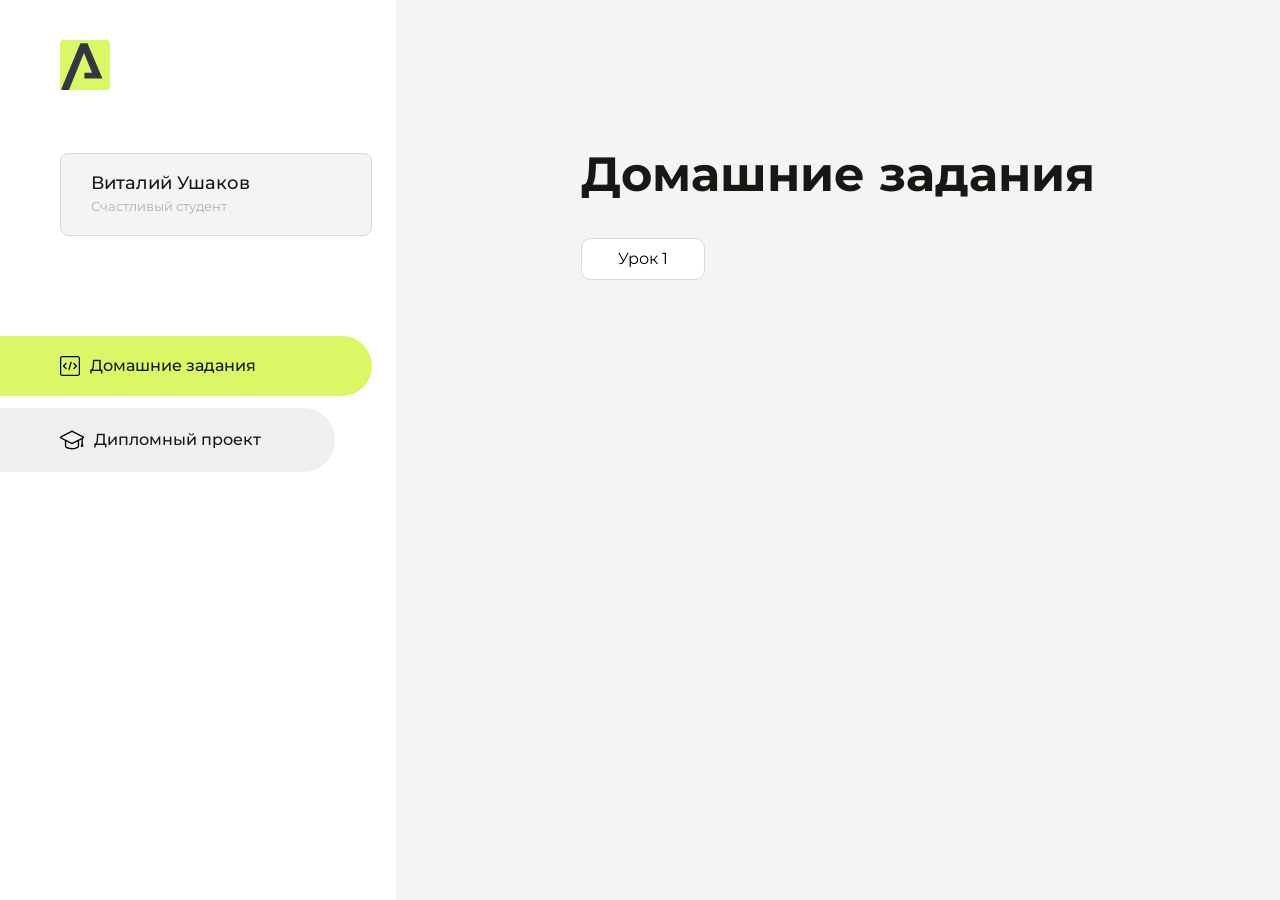
==== index.html @ c089cc8d "Мо1 первый GIT" ====
<!DOCTYPE html>
<html lang="en">
<head>
    <meta charset="UTF-8">
    <meta name="viewport" content="width=device-width, initial-scale=1.0">
    <title>Домашняя работа</title>
    <link rel="shortcut icon" href="src/logo.ico" type="image/x-icon">
    <link rel="preconnect" href="https://fonts.googleapis.com">
    <link rel="preconnect" href="https://fonts.gstatic.com" crossorigin>
    <link href="https://fonts.googleapis.com/css2?family=Montserrat:wght@400;500;700&family=Rubik:wght@500&display=swap"
          rel="stylesheet">
    <link rel="stylesheet" href="src/style.css">
</head>
<body id="body">
<div class="overlay" id="overlay"></div>
<div class="layout">
    <div class="burger" id="burger">
        <svg viewBox="0 0 24 24" fill="none" xmlns="http://www.w3.org/2000/svg">
            <g id="SVGRepo_bgCarrier" stroke-width="0"></g>
            <g id="SVGRepo_tracerCarrier" stroke-linecap="round" stroke-linejoin="round"></g>
            <g id="SVGRepo_iconCarrier">
                <path d="M4 18L20 18" stroke="#DAF765" stroke-width="2" stroke-linecap="round"></path>
                <path d="M4 12L20 12" stroke="#DAF765" stroke-width="2" stroke-linecap="round"></path>
                <path d="M4 6L20 6" stroke="#DAF765" stroke-width="2" stroke-linecap="round"></path>
            </g>
        </svg>
    </div>
    <aside class="sidebar" id="sidebar">
        <div class="sidebar__inner">
            <div class="logo">
                <svg width="50" height="50" viewBox="0 0 50 50" fill="none" xmlns="http://www.w3.org/2000/svg">
                    <g clip-path="url(#clip0_513_74730)">
                        <path d="M46.17 -0.257004H3.83C1.57281 -0.257004 -0.257 1.57281 -0.257 3.83V46.17C-0.257 48.4272 1.57281 50.257 3.83 50.257H46.17C48.4272 50.257 50.257 48.4272 50.257 46.17V3.83C50.257 1.57281 48.4272 -0.257004 46.17 -0.257004Z"
                              fill="#DAF765"/>
                        <path d="M24.375 38.4H42.461L27.441 3.1585H20.4355C20.4355 3.1585 6.7895 35.881 1.1945 49.294C2.015 50.0275 3.0945 50.257 3.6945 50.257H8.8445L23.954 13.07L32.0465 32.8285H24.375V38.4Z"
                              fill="#323843"/>
                    </g>
                    <defs>
                        <clipPath id="clip0_513_74730">
                            <rect width="50" height="50" fill="white"/>
                        </clipPath>
                    </defs>
                </svg>
            </div>
            <div class="sidebar__user">
                <div class="sidebar__name">Виталий Ушаков</div>
                <div class="sidebar__text">Счастливый студент</div>
            </div>
            <div class="sidebar__tabs">
                <div class="sidebar__item">
                    <button class="sidebar__button active" id="tasks">
                        <svg xmlns="http://www.w3.org/2000/svg" width="20" height="20" viewBox="0 0 20 20" fill="none">
                            <g clip-path="url(#clip0_704_74543)">
                                <path d="M17.7083 20H2.29167C1.0275 20 0 18.9725 0 17.7083V2.29167C0 1.0275 1.0275 0 2.29167 0H17.7083C18.9725 0 20 1.0275 20 2.29167V17.7083C20 18.9725 18.9725 20 17.7083 20ZM2.29167 1.25C1.7175 1.25 1.25 1.7175 1.25 2.29167V17.7083C1.25 18.2825 1.7175 18.75 2.29167 18.75H17.7083C18.2825 18.75 18.75 18.2825 18.75 17.7083V2.29167C18.75 1.7175 18.2825 1.25 17.7083 1.25H2.29167Z"
                                      fill="black"/>
                                <path d="M6.04167 13.125C5.88167 13.125 5.72167 13.0642 5.6 12.9417L3.1 10.4417C2.85583 10.1975 2.85583 9.80167 3.1 9.5575L5.6 7.0575C5.84417 6.81333 6.24 6.81333 6.48417 7.0575C6.72833 7.30167 6.72833 7.6975 6.48417 7.94167L4.42583 10L6.48417 12.0583C6.72833 12.3025 6.72833 12.6983 6.48417 12.9425C6.36167 13.0642 6.20167 13.125 6.04167 13.125Z"
                                      fill="black"/>
                                <path d="M8.95833 14.1667C8.9 14.1667 8.84 14.1583 8.78167 14.1417C8.45083 14.0442 8.26083 13.6967 8.35833 13.3658L10.4417 6.28251C10.5392 5.95084 10.8892 5.76417 11.2175 5.85917C11.5483 5.95667 11.7383 6.30417 11.6408 6.63501L9.5575 13.7183C9.47833 13.9908 9.22833 14.1667 8.95833 14.1667Z"
                                      fill="black"/>
                                <path d="M13.9583 13.125C13.7983 13.125 13.6383 13.0642 13.5167 12.9417C13.2725 12.6975 13.2725 12.3017 13.5167 12.0575L15.575 9.99916L13.5167 7.94083C13.2725 7.69666 13.2725 7.30083 13.5167 7.05666C13.7608 6.81249 14.1567 6.81249 14.4008 7.05666L16.9008 9.55666C17.145 9.80083 17.145 10.1967 16.9008 10.4408L14.4008 12.9408C14.2783 13.0642 14.1183 13.125 13.9583 13.125Z"
                                      fill="black"/>
                            </g>
                            <defs>
                                <clipPath id="clip0_704_74543">
                                    <rect width="20" height="20" fill="white"/>
                                </clipPath>
                            </defs>
                        </svg>
                        <span>Домашние задания</span></button>
                </div>
                <div class="sidebar__item">
                    <button class="sidebar__button" id="diplom">
                        <svg xmlns="http://www.w3.org/2000/svg" width="24" height="24" viewBox="0 0 24 24" fill="none">
                            <g clip-path="url(#clip0_704_74553)">
                                <path d="M23.2628 10.5971C23.7176 10.365 24 9.90375 24 9.39337C24 8.883 23.7176 8.42175 23.2628 8.18962L12.6135 2.75362C12.2291 2.55824 11.7705 2.55787 11.3854 2.75399L0.736875 8.19C0.282375 8.42175 0 8.883 0 9.39337C0 9.90375 0.282375 10.365 0.736875 10.5971L4.89038 12.7177V18.2074C4.89038 19.8154 8.412 21.393 12 21.393C15.5884 21.393 19.1096 19.815 19.1096 18.2074V12.7174L21.4609 11.517V15.8017L20.901 17.2305C20.7409 17.6389 20.7934 18.0994 21.0405 18.4616C21.2876 18.8246 21.6979 19.041 22.1366 19.041C22.5754 19.041 22.9852 18.8246 23.2324 18.462C23.4795 18.099 23.532 17.6385 23.3719 17.2301L22.8124 15.8021V10.827L23.2628 10.5971ZM17.7623 18.1721C17.6198 18.6375 15.3491 20.0419 12 20.0419C8.65088 20.0419 6.38025 18.6375 6.2415 18.2074V12.3037L6.23887 12.3019C6.23812 12.057 6.1065 11.8207 5.87325 11.7019L1.3515 9.39337L12 3.95737L22.6489 9.39337L12 14.8294L5.87325 11.7019C5.54063 11.5331 4.6695 11.6674 4.5 12C4.33012 12.3322 4.55813 12.5479 4.89038 12.7177L11.3857 16.0331C11.5781 16.1314 11.7889 16.1805 12 16.1805C12.2107 16.1805 12.4222 16.1314 12.6146 16.0331L17.7593 13.407L17.7623 18.1721Z"
                                      fill="black"/>
                            </g>
                            <defs>
                                <clipPath id="clip0_704_74553">
                                    <rect width="24" height="24" fill="white"/>
                                </clipPath>
                            </defs>
                        </svg>
                        <span>Дипломный проект</span></button>
                </div>
            </div>
        </div>

    </aside>
    <div class="content">
        <div class="container">
            <div class="content__block" id="tasksBlock">
                <div class="content__title">Домашние задания</div>
                <ul class="content__list">
                    <li class="content__list-item">
                        <a href="lesson1/index.html">Урок 1</a>
                    </li>
                </ul>
            </div>
            <div class="content__block hidden" id="diplomBlock">
                <div class="content__title">Дипломный проект</div>
                <div class="content__list-diplom">
                    <a href="ПАПКА-С-НОМЕРОМ-УРОКА">Ссылка на ДЗ</a>
                </div>
                <div class="content__decor">
                    <div class="content__decor-text">Давай проверим, чему ты научился!</div>
                    <div class="content__decor-img">
                        <img src="src/decor.png" alt="decor">
                    </div>
                </div>
            </div>
        </div>
    </div>
</div>
<script src="src/index.js"></script>
</body>
</html>
---- src/style.css ----
*{padding: 0;margin: 0;border: 0;}
*,*:before,*:after{-webkit-box-sizing: border-box;box-sizing: border-box;}
:focus,:active{outline: none;}
a:focus,a:active{outline: none;}
nav,footer,header,aside{display: block;}
html,body{
    height:100%;width:100%;
    font-size:100%;line-height:1;-ms-text-size-adjust:100%;-moz-text-size-adjust:100%;-webkit-text-size-adjust:100%;}
input,button,textarea{font-family:inherit;}
input::-ms-clear{display: none;}
button{cursor: pointer;}
button::-moz-focus-inner{padding:0;border:0;}
a,a:visited{text-decoration: none;}
a:hover{text-decoration: none;}
ul li{list-style: none;}
img{vertical-align: top;}
h1,h2,h3,h4,h5,h6{font-size:inherit;font-weight: inherit;}
a{color:inherit;}



body {
    font-family: "Montserrat",SansSerif;
    color: black;
}

body.overflow {
    overflow: hidden;
}



.layout {
    display: -webkit-box;
    display: -ms-flexbox;
    display: flex;
    min-height: 100vh;
}

.sidebar {
    padding: 40px 24px 40px 0;
    -ms-flex-negative: 0;
    flex-shrink: 0;
    background-color: white;
}



.content {
    -webkit-box-flex: 1;
    -ms-flex-positive: 1;
    flex-grow: 1;
    background-color: #F4F4F4;
}

.container {
    display: -webkit-box;
    display: -ms-flexbox;
    display: flex;
    -webkit-box-orient: vertical;
    -webkit-box-direction: normal;
    -ms-flex-direction: column;
    flex-direction: column;
    -webkit-box-pack: center;
    -ms-flex-pack: center;
    justify-content: center;
    -webkit-box-align: center;
    -ms-flex-align: center;
    align-items: center;
    padding: 150px 60px 80px 60px;
}


.logo {
    margin-left: 60px;
    margin-bottom: 60px;
}

.sidebar__user {
    background-color: #F4F4F4;
    padding: 20px 30px;
    margin-left: 60px;
    margin-bottom: 100px;
    border-radius: 8px;
    border: 1px solid #DADEC9;
}

.sidebar__name {
    color:#161814;
    font-size: 18px;
    font-weight: 500;
    margin-bottom: 6px;
}

.sidebar__text {
    color: #AFB1A7;
    font-size: 13px;
    font-weight: 400;
    line-height: 130%; /* 16.9px */
}

.sidebar__item {
    width: 372px;
}

.sidebar__button {
    display: -webkit-box;
    display: -ms-flexbox;
    display: flex;
    -webkit-box-align: center;
    -ms-flex-align: center;
    align-items: center;
    gap: 10px;
    padding: 20px 60px;
    margin-bottom: 12px;
    border-radius: 0px 100px 100px 0px;
    -webkit-transition: all .5s;
    -o-transition: all .5s;
    transition: all .5s;
    cursor: pointer;
    width: 90%;
    color:#161814;
    font-size: 16px;
    font-weight: 500;
}

.sidebar__button.active , .sidebar__button:hover {
    width: 100%;
    background-color: #DAF765;
}


.content__title {
    color: #161814;
    font-size: 48px;
    font-weight: 700;
    margin-bottom: 40px;
}

.content__list {
    display: -webkit-box;
    display: -ms-flexbox;
    display: flex;
    -webkit-box-align: center;
    -ms-flex-align: center;
    align-items: center;
    -ms-flex-wrap: wrap;
    flex-wrap: wrap;
    gap: 20px;
}



.content__list-item  {
    cursor: pointer;
    padding: 12px 18px;
    background-color: #fff;
    border-radius: 10px;
    border: 1px solid #DADEC9;
    -webkit-transition: all .3s;
    -o-transition: all .3s;
    transition: all .3s;
}

.content__list-item:hover,.content__list-diplom:hover {
    background-color: #AFB1A7;
}

li a {
    padding: 12px 18px;

}


.content__list-diplom {
    -webkit-transition: all .3s;
    -o-transition: all .3s;
    transition: all .3s;
    display: inline-block;
    padding: 12px 18px;
    background-color: #fff;
    border-radius: 10px;
    border: 1px solid #DADEC9;
}

.content__decor {
    display: -webkit-box;
    display: -ms-flexbox;
    display: flex;
    -webkit-box-align: center;
    -ms-flex-align: center;
    align-items: center;
}

.content__decor-text {
    color:#BEDD44;
    font-size: 36px;
    font-weight: 700;
    line-height: 110%; /* 39.6px */
}

.content__block {
    max-width: 1200px;
}

.content__block.hidden {
    display: none;
}

.content__decor-img img{
    width: 100%;
}

.burger {
    display: none;
    padding: 5px;
    position: fixed;
    top: 3%;
    right: 7%;
    width: 40px;
    height: 40px;
    background-color: #161814;
    border-radius: 50%;
    z-index: 10;
    border: 1px solid #DAF765;
}

@media (max-width: 768px) {
    .burger {
        display: block;
    }

    .sidebar {
        -webkit-transition: all .3s;
        -o-transition: all .3s;
        transition: all .3s;
        -webkit-transform: translateX(-100%);
        -ms-transform: translateX(-100%);
        transform: translateX(-100%);
        position: fixed;
        top: 0;
        left: 0;
        bottom: 0;
        z-index: 5;
    }

    .sidebar.show {
        -webkit-transform: translateX(0%);
        -ms-transform: translateX(0%);
        transform: translateX(0%);
    }

    .overlay {
        opacity: 0;
        pointer-events: none;
        -webkit-transition: all .3s;
        -o-transition: all .3s;
        transition: all .3s;
        position: absolute;
        top: 0;
        right: 0;
        left: 0;
        bottom: 0;
        z-index: 3;
        background-color: #000000e0;
    }

    .overlay.show {
        opacity: 1;
        pointer-events: all;
    }

    .container {
        padding: 40px 20px;
        min-height: 100%;
    }

    .content__decor {
        margin-top: 20px;
        -webkit-box-orient: vertical;
        -webkit-box-direction: normal;
        -ms-flex-direction: column;
        flex-direction: column;
    }
}

@media (max-width: 400px) {
    .sidebar__user {
        margin-left: 0;
    }
}
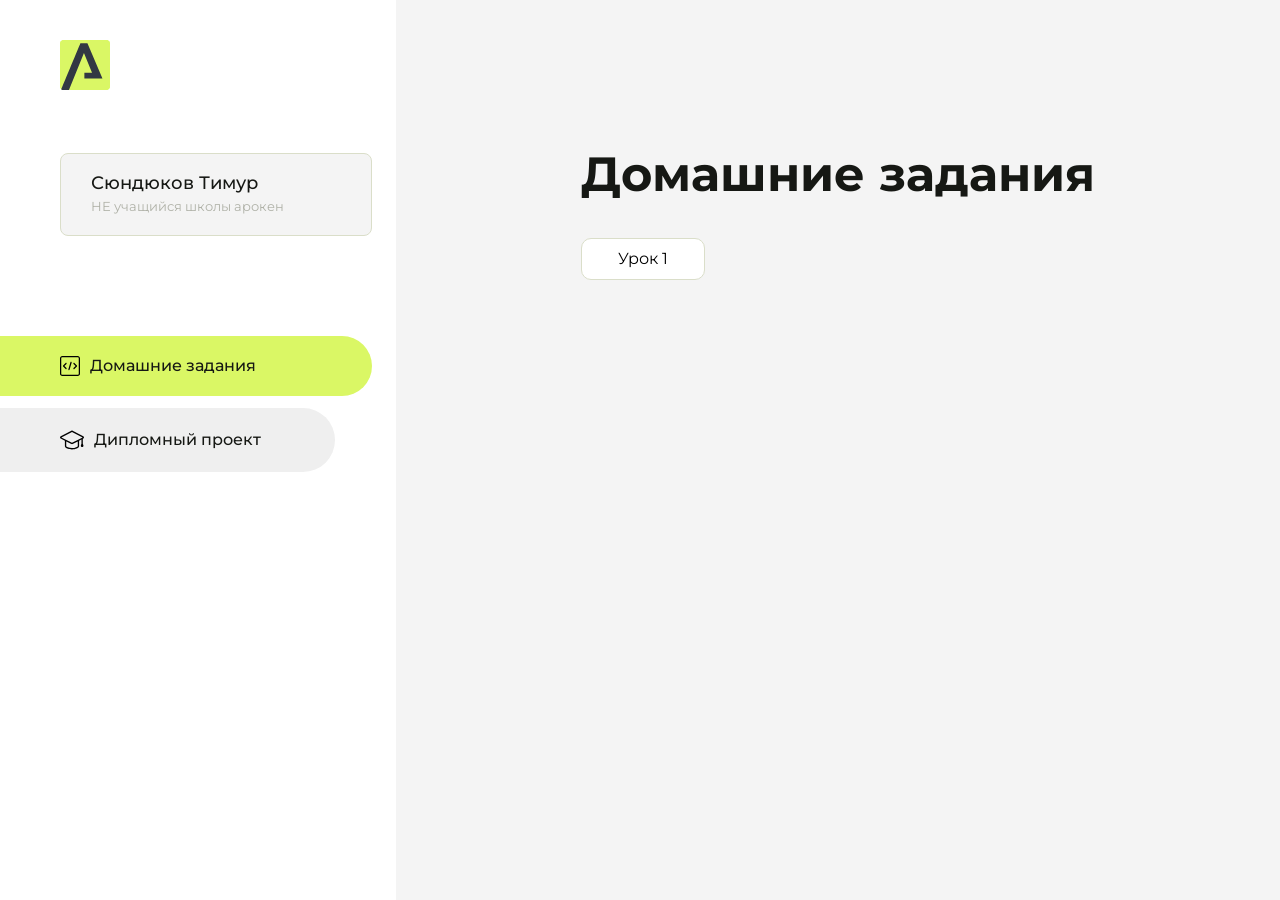
==== commit 6b8f3ce4: "Update index.html" ====
--- a/index.html
+++ b/index.html
@@ -43,8 +43,8 @@
                 </svg>
             </div>
             <div class="sidebar__user">
-                <div class="sidebar__name">Виталий Ушаков</div>
-                <div class="sidebar__text">Счастливый студент</div>
+                <div class="sidebar__name">Сюндюков Тимур</div>
+                <div class="sidebar__text">НЕ учащийся школы арокен</div>
             </div>
             <div class="sidebar__tabs">
                 <div class="sidebar__item">
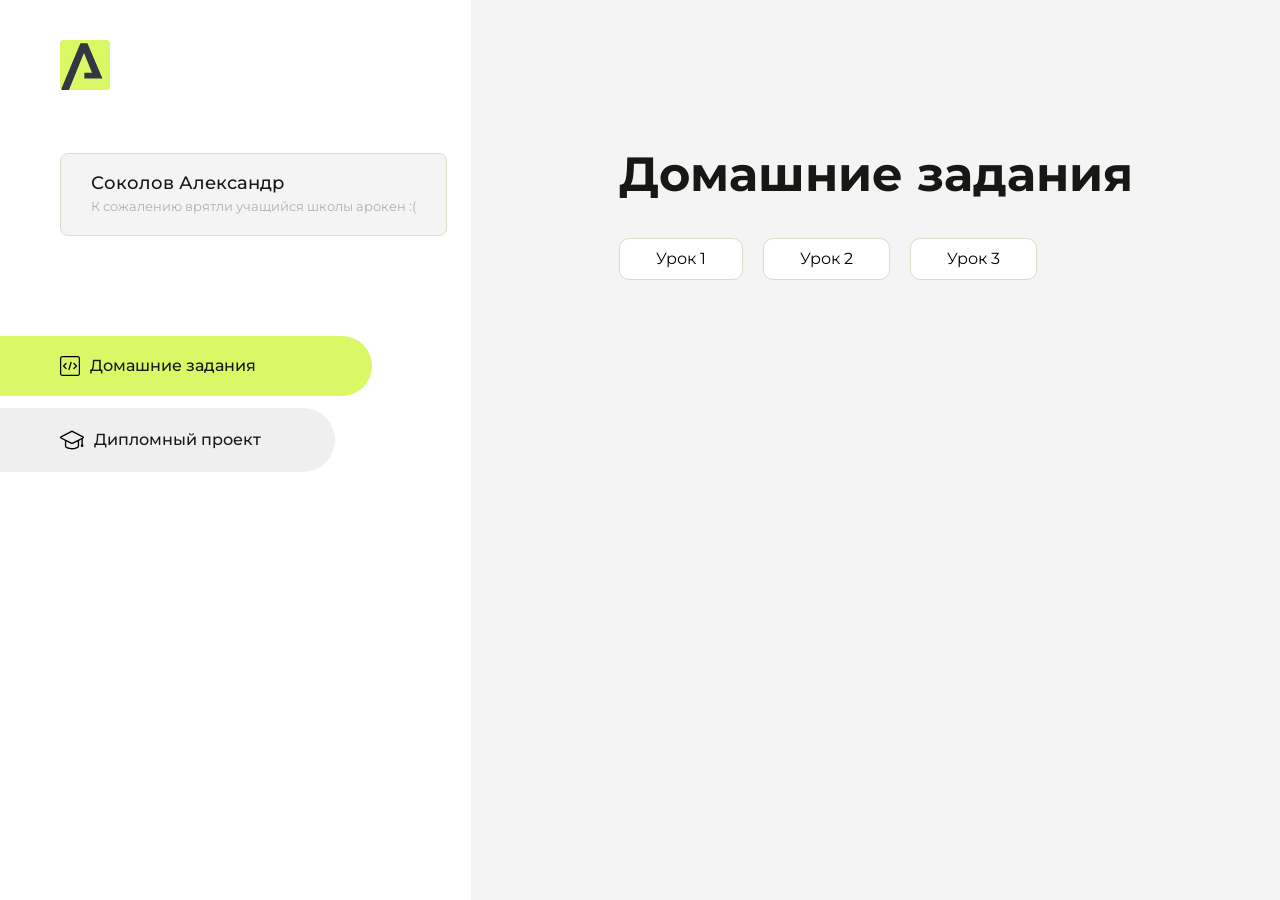
==== commit b5b0f097: "Update index.html" ====
--- a/index.html
+++ b/index.html
@@ -43,8 +43,8 @@
                 </svg>
             </div>
             <div class="sidebar__user">
-                <div class="sidebar__name">Сюндюков Тимур</div>
-                <div class="sidebar__text">НЕ учащийся школы арокен</div>
+                <div class="sidebar__name">Соколов Александр</div>
+                <div class="sidebar__text">К сожалению врятли учащийся школы арокен :(</div>
             </div>
             <div class="sidebar__tabs">
                 <div class="sidebar__item">
@@ -93,7 +93,13 @@
                 <div class="content__title">Домашние задания</div>
                 <ul class="content__list">
                     <li class="content__list-item">
-                        <a href="lesson1/index.html">Урок 1</a>
+                        <a href="Hello-Timur/index.html">Урок 1</a>
+                    </li>
+                    <li class="content__list-item">
+                        <a href="Blablabla/index.html">Урок 2</a>
+                    </li>
+                    <li class="content__list-item">
+                        <a href="non-existent/index.html">Урок 3</a>
                     </li>
                 </ul>
             </div>
